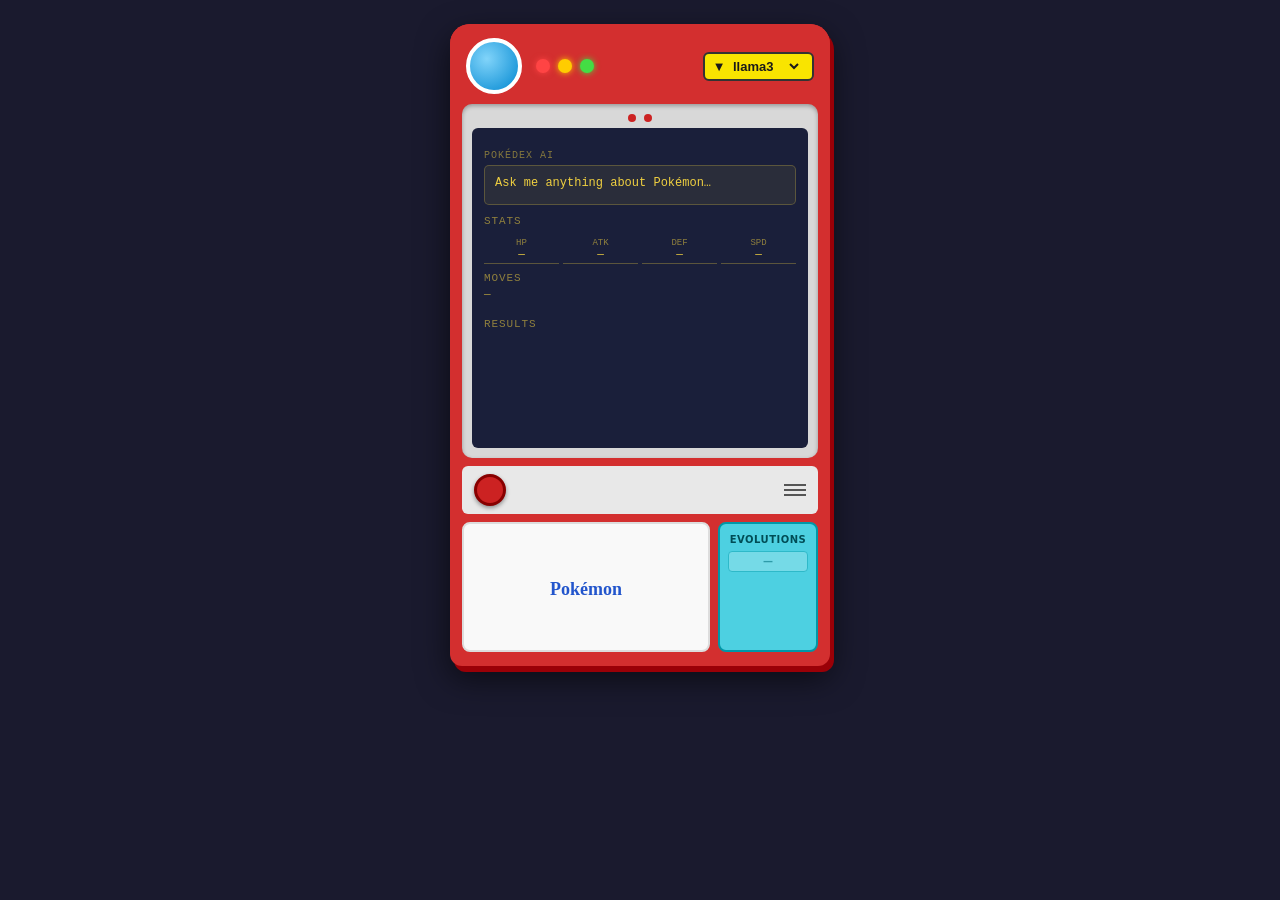
==== frontend/index.html @ 0d3947b3 "feat: Task 4 — Pokédex HTML shell with Atomic search, RGA panel, controls, bottom panels" ====
<!DOCTYPE html>
<html lang="en">
<head>
  <meta charset="UTF-8" />
  <meta name="viewport" content="width=device-width, initial-scale=1.0" />
  <title>Pokédex — Agentic Edition</title>
  <link rel="stylesheet" href="/frontend/pokedex-styles.css" />

  <!-- Coveo Atomic from CDN — no build step -->
  <script type="module"
    src="https://static.cloud.coveo.com/atomic/v3/atomic.esm.js">
  </script>
  <link rel="stylesheet"
    href="https://static.cloud.coveo.com/atomic/v3/themes/coveo.css" />
</head>

<!--
  data-coveo-org is read by pokedex-atomic.js to initialize the Atomic engine.
  Flask injects the real value via render_template_string.
-->
<body data-coveo-org="{{ COVEO_ORGANIZATION_ID }}">

<!-- ═══════════════════════════════════════════════════════════
     Facets side-drawer (opened by hamburger button)
═══════════════════════════════════════════════════════════════ -->
<div class="facets-drawer" id="facets-drawer">
  <span class="facets-close" id="facets-close">✕ Close</span>
  <h3 style="font-size:14px;margin-bottom:12px;">Filter Pokémon</h3>

  <!-- Facets reference Coveo index field names -->
  <atomic-facet field="type1" label="Primary Type"
    display-values-as="link" number-of-values="18">
  </atomic-facet>

  <atomic-facet field="type2" label="Secondary Type"
    display-values-as="link" number-of-values="18"
    style="margin-top:16px;">
  </atomic-facet>

  <atomic-numeric-facet field="total" label="Base Stat Total"
    style="margin-top:16px;">
    <atomic-numeric-range start="0"   end="300" label="0–300"></atomic-numeric-range>
    <atomic-numeric-range start="300" end="450" label="300–450"></atomic-numeric-range>
    <atomic-numeric-range start="450" end="600" label="450–600"></atomic-numeric-range>
    <atomic-numeric-range start="600" end="999" label="600+"></atomic-numeric-range>
  </atomic-numeric-facet>

  <atomic-facet field="generation" label="Generation"
    style="margin-top:16px;">
  </atomic-facet>
</div>

<!-- ═══════════════════════════════════════════════════════════
     Main Pokédex device — wrapped in atomic-search-interface
═══════════════════════════════════════════════════════════════ -->
<atomic-search-interface id="atomic-search-interface">
<div class="pokedex-device">

  <!-- ── TOP BAR: lens + LEDs + model selector ── -->
  <div class="pokedex-top-bar">
    <div class="pokedex-lens"></div>
    <div class="pokedex-leds">
      <div class="led led-red"></div>
      <div class="led led-yellow"></div>
      <div class="led led-green"></div>
    </div>
    <div class="pokedex-model-selector">
      <span class="model-selector-arrow">▼</span>
      <select id="model-select" title="Select Ollama model">
        <option value="llama3">llama3</option>
        <option value="llama3.1">llama3.1</option>
        <option value="mistral">mistral</option>
        <option value="gemma3">gemma3</option>
        <option value="phi4">phi4</option>
      </select>
    </div>
  </div>

  <!-- ── SCREEN BEZEL ── -->
  <div class="pokedex-screen-bezel">
    <div class="screen-indicator-dots">
      <div class="screen-dot"></div>
      <div class="screen-dot"></div>
    </div>

    <!-- ── SCREEN: all Atomic components live here ── -->
    <div class="pokedex-screen">

      <!-- Search bar with Query Suggest -->
      <div class="screen-search-row">
        <atomic-search-box
          number-of-queries="5"
          minimum-query-length="1"
          clear-filters="false">
        </atomic-search-box>
      </div>

      <!-- RGA / Ollama answer panel -->
      <div class="rga-label">Pokédex AI</div>
      <div class="rga-panel" id="rga-panel">
        Ask me anything about Pokémon…
      </div>

      <!-- Quick stat row (populated on result click) -->
      <div class="screen-section-label">Stats</div>
      <div class="screen-stats-row" id="screen-stats-row">
        <div class="stat-cell"><div class="stat-label">HP</div><div>—</div></div>
        <div class="stat-cell"><div class="stat-label">Atk</div><div>—</div></div>
        <div class="stat-cell"><div class="stat-label">Def</div><div>—</div></div>
        <div class="stat-cell"><div class="stat-label">Spd</div><div>—</div></div>
      </div>

      <!-- Moves section (populated on result click via Coveo raw field) -->
      <div class="screen-section-label">Moves</div>
      <div id="moves-list" style="font-size:11px;color:rgba(240,208,64,0.7);min-height:20px;">
        —
      </div>

      <!-- Coveo Atomic result list -->
      <div class="screen-section-label" style="margin-top:10px;">Results</div>
      <atomic-result-list
        display="list"
        image-size="none"
        density="compact">
        <atomic-result-template>
          <template>
            <atomic-result-section-title>
              <atomic-result-link></atomic-result-link>
            </atomic-result-section-title>
            <atomic-result-section-badges>
              <atomic-field-condition must-match-field="type1">
                <atomic-result-badge field="type1" label="Type 1"></atomic-result-badge>
              </atomic-field-condition>
              <atomic-field-condition must-match-field="type2">
                <atomic-result-badge field="type2" label="Type 2"></atomic-result-badge>
              </atomic-field-condition>
            </atomic-result-section-badges>
            <atomic-result-section-excerpt>
              <atomic-result-text field="excerpt" should-highlight="true">
              </atomic-result-text>
            </atomic-result-section-excerpt>
          </template>
        </atomic-result-template>
      </atomic-result-list>

      <!-- Pagination -->
      <atomic-pager style="margin-top:8px;"></atomic-pager>

    </div><!-- /.pokedex-screen -->
  </div><!-- /.pokedex-screen-bezel -->

  <!-- ── CONTROLS ROW ── -->
  <div class="pokedex-controls">
    <!-- Power / reset button -->
    <button class="ctrl-power-btn" id="power-btn" title="Reset search"></button>
    <!-- Type quick-filter badges (populated by JS) -->
    <div class="ctrl-type-badges" id="type-badges"></div>
    <!-- Hamburger → opens facets drawer -->
    <div class="ctrl-hamburger" id="hamburger-btn" title="Filters">
      <span></span><span></span><span></span>
    </div>
  </div>

  <!-- ── BOTTOM PANELS ── -->
  <div class="pokedex-bottom">
    <!-- Photo + name card -->
    <div class="pokedex-bottom-photo">
      <img class="photo-sprite"
           src="/images/placeholder.png"
           alt="Pokémon sprite"
           onerror="this.style.display='none'" />
      <div class="photo-name" id="photo-name">Pokémon</div>
    </div>

    <!-- Evolutions card -->
    <div class="pokedex-bottom-evolutions">
      <div class="evo-title">Evolutions</div>
      <div class="evo-chain" id="evo-chain">
        <div class="evo-box" style="opacity:0.4;">—</div>
      </div>
    </div>
  </div>

</div><!-- /.pokedex-device -->
</atomic-search-interface>

<!-- Query breadcrumb + summary (below device) -->
<div style="margin-top:10px;width:380px;max-width:100%;">
  <atomic-breadbox></atomic-breadbox>
  <atomic-query-summary
    style="font-size:11px;color:#aaa;margin-top:4px;">
  </atomic-query-summary>
</div>

<script type="module" src="/frontend/pokedex-atomic.js"></script>
</body>
</html>
---- frontend/pokedex-styles.css ----
/* ====================================================
   Pokédex Device Chrome — matches the hand-drawn sketch
   ==================================================== */
:root {
  --device-red: #d32f2f;
  --device-dark-red: #9a0007;
  --screen-bg: #1a1f3a;
  --screen-text: #f0d040;
  --screen-border: #c8c8c8;
  --bottom-white: #f9f9f9;
  --bottom-cyan: #4dd0e1;
  --control-row-bg: #e8e8e8;
}

*, *::before, *::after { box-sizing: border-box; margin: 0; padding: 0; }

body {
  background: #1a1a2e;
  display: flex;
  flex-direction: column;
  align-items: center;
  min-height: 100vh;
  padding: 24px 16px;
  font-family: -apple-system, "Segoe UI", system-ui, sans-serif;
}

/* ── Outer device body ── */
.pokedex-device {
  background: var(--device-red);
  border-radius: 20px 20px 12px 12px;
  width: 380px;
  max-width: 100%;
  box-shadow: 4px 6px 0 var(--device-dark-red), 0 12px 32px rgba(0,0,0,0.6);
  display: flex;
  flex-direction: column;
  overflow: hidden;
}

/* ── Top bar: camera lens + LEDs + model selector ── */
.pokedex-top-bar {
  display: flex;
  align-items: center;
  gap: 10px;
  padding: 14px 16px 10px;
  background: var(--device-red);
}
.pokedex-lens {
  width: 56px; height: 56px;
  border-radius: 50%;
  background: radial-gradient(circle at 35% 35%, #81d4fa, #0288d1);
  border: 4px solid #fff;
  flex-shrink: 0;
}
.pokedex-leds {
  display: flex; gap: 8px; margin-left: 4px;
}
.led {
  width: 14px; height: 14px;
  border-radius: 50%;
}
.led-red    { background: #ff4444; box-shadow: 0 0 6px #ff4444; }
.led-yellow { background: #ffcc00; box-shadow: 0 0 6px #ffcc00; }
.led-green  { background: #44dd44; box-shadow: 0 0 6px #44dd44; }

.pokedex-model-selector {
  margin-left: auto;
  display: flex; align-items: center; gap: 6px;
  background: #f9e400;
  border: 2px solid #333;
  border-radius: 6px;
  padding: 4px 10px;
  font-size: 13px; font-weight: 700;
  color: #1a1a1a;
  cursor: pointer;
}
.model-selector-arrow { font-size: 10px; }
#model-select {
  background: transparent; border: none; outline: none;
  font-weight: 700; font-size: 13px; cursor: pointer;
  color: #1a1a1a;
}

/* ── Screen bezel ── */
.pokedex-screen-bezel {
  background: #d8d8d8;
  margin: 0 12px 8px;
  border-radius: 10px;
  padding: 10px;
  box-shadow: inset 0 2px 4px rgba(0,0,0,0.3);
}
.screen-indicator-dots {
  display: flex; justify-content: center; gap: 8px; margin-bottom: 6px;
}
.screen-dot {
  width: 8px; height: 8px; border-radius: 50%;
  background: #cc2222;
}

/* ── Screen area (Atomic results mount here) ── */
.pokedex-screen {
  background: var(--screen-bg);
  border-radius: 6px;
  min-height: 320px;
  padding: 12px;
  color: var(--screen-text);
  font-family: "Courier New", monospace;
  overflow-y: auto;
  position: relative;
}

/* Search bar inside screen */
.screen-search-row {
  display: flex; gap: 6px; margin-bottom: 10px;
}
atomic-search-box {
  flex: 1;
  --atomic-primary-color: #f0d040;
  --atomic-neutral-dark-900: #f0d040;
  --atomic-background-color: #0f1228;
  --atomic-font-family: "Courier New", monospace;
}

/* RGA answer panel */
.rga-panel {
  background: rgba(240,208,64,0.08);
  border: 1px solid rgba(240,208,64,0.25);
  border-radius: 5px;
  padding: 8px 10px;
  font-size: 12px;
  color: var(--screen-text);
  margin-bottom: 10px;
  min-height: 40px;
  line-height: 1.5;
}
.rga-label {
  font-size: 10px; letter-spacing: 0.1em; text-transform: uppercase;
  color: rgba(240,208,64,0.5); margin-bottom: 4px;
}

/* Stats row inside screen */
.screen-stats-row {
  display: grid; grid-template-columns: repeat(4, 1fr);
  gap: 4px; margin-top: 8px;
}
.stat-cell {
  text-align: center; font-size: 11px;
  color: var(--screen-text);
  padding: 3px;
  border-bottom: 1px solid rgba(240,208,64,0.3);
}
.stat-cell .stat-label { opacity: 0.55; font-size: 9px; text-transform: uppercase; }

/* Moves section */
.screen-section-label {
  font-size: 11px; letter-spacing: 0.08em; text-transform: uppercase;
  color: rgba(240,208,64,0.55); margin: 8px 0 4px;
}

/* ── Control row below screen ── */
.pokedex-controls {
  background: var(--control-row-bg);
  margin: 0 12px;
  border-radius: 6px;
  padding: 8px 12px;
  display: flex; align-items: center; gap: 10px;
}
.ctrl-power-btn {
  width: 32px; height: 32px; border-radius: 50%;
  background: #cc2222;
  border: 3px solid #880000;
  box-shadow: 0 2px 4px rgba(0,0,0,0.4);
  cursor: pointer; flex-shrink: 0;
}
.ctrl-type-badges { display: flex; gap: 4px; flex: 1; }
.type-badge {
  padding: 4px 10px;
  border-radius: 4px;
  font-size: 11px; font-weight: 700;
  cursor: pointer; text-transform: capitalize;
  transition: opacity 0.15s;
  border: none;
}
.type-badge:hover { opacity: 0.8; }
.type-badge.active { outline: 2px solid #fff; }
.ctrl-hamburger {
  display: flex; flex-direction: column; gap: 3px; cursor: pointer; margin-left: auto;
}
.ctrl-hamburger span {
  display: block; width: 22px; height: 2px; background: #555;
}

/* ── Bottom half: photo card + evolutions card ── */
.pokedex-bottom {
  display: grid; grid-template-columns: 1fr auto;
  gap: 8px; margin: 8px 12px 14px;
}
.pokedex-bottom-photo {
  background: var(--bottom-white);
  border-radius: 8px;
  padding: 14px;
  display: flex; flex-direction: column; align-items: center; justify-content: center;
  min-height: 130px;
  border: 2px solid #ddd;
}
.photo-sprite {
  width: 90px; height: 90px; object-fit: contain;
}
.photo-name {
  font-size: 18px; font-weight: 900;
  color: #2255cc; margin-top: 6px; text-align: center;
  font-family: "Comic Sans MS", "Chalkboard SE", cursive;
  line-height: 1.2;
}
.photo-placeholder {
  font-size: 12px; color: #aaa; text-align: center;
}

.pokedex-bottom-evolutions {
  background: var(--bottom-cyan);
  border-radius: 8px;
  padding: 10px 8px;
  width: 100px;
  display: flex; flex-direction: column; gap: 2px;
  border: 2px solid #0097a7;
}
.evo-title {
  font-size: 10px; font-weight: 800; color: #004D56; text-align: center;
  text-transform: uppercase; letter-spacing: 0.05em; margin-bottom: 4px;
}
.evo-chain {
  display: flex; flex-direction: column; align-items: center; gap: 2px;
}
.evo-box {
  background: #b2ebf2;
  border: 1.5px solid #0097a7;
  border-radius: 4px;
  width: 80px; padding: 4px 6px;
  font-size: 10px; font-weight: 700; color: #004D56;
  text-align: center;
  cursor: pointer;
}
.evo-box:hover { background: #e0f7fa; }
.evo-arrow {
  font-size: 10px; color: #00696f;
  display: flex; align-items: center; gap: 2px;
}
.evo-arrow .evo-level {
  font-size: 9px; color: #004D56; font-weight: 700;
}

/* ── Atomic overrides — dark screen theme ── */
atomic-result-list {
  --atomic-result-separator-color: rgba(240,208,64,0.2);
}

/* ── Facets panel (hamburger menu) ── */
.facets-drawer {
  display: none;
  position: fixed; top: 0; right: 0;
  width: 260px; height: 100vh;
  background: #fff;
  box-shadow: -4px 0 20px rgba(0,0,0,0.3);
  z-index: 100;
  padding: 20px 16px;
  overflow-y: auto;
}
.facets-drawer.open { display: block; }
.facets-close {
  font-size: 18px; cursor: pointer; float: right; margin-bottom: 12px;
}

/* ── Query Suggest dropdown ── */
atomic-search-box::part(suggestions-wrapper) {
  background: #0f1228;
  border: 1px solid rgba(240,208,64,0.3);
  color: #f0d040;
}
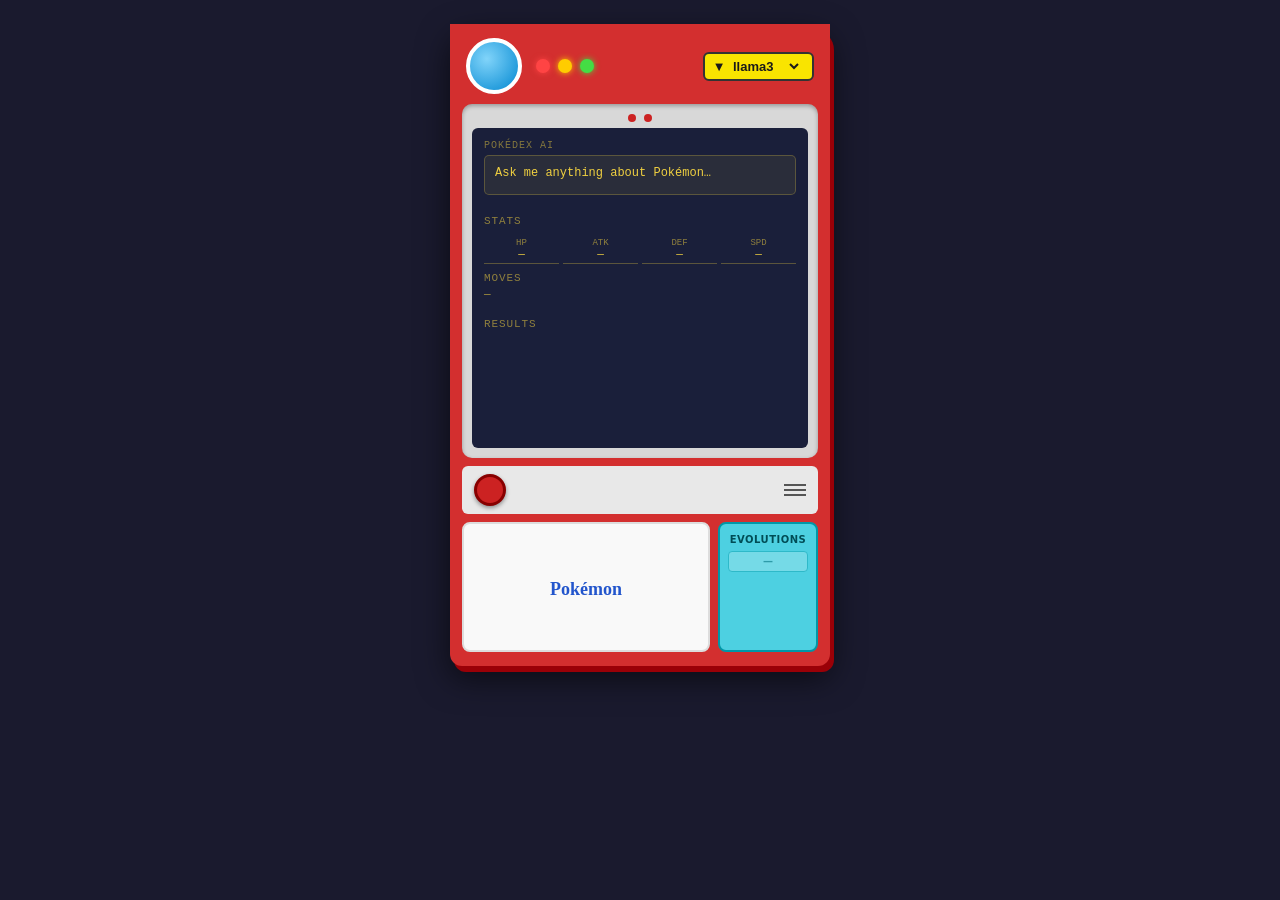
==== commit 740d7513: "feat: wire up Coveo search box and dark-theme it - Add customElements.whenDefined() guard so atomic-" ====
--- a/frontend/index.html
+++ b/frontend/index.html
@@ -86,19 +86,19 @@
     <!-- ── SCREEN: all Atomic components live here ── -->
     <div class="pokedex-screen">
 
-      <!-- Search bar with Query Suggest -->
+      <!-- RGA / Ollama answer panel -->
+      <div class="rga-label">Pokédex AI</div>
+      <div class="rga-panel" id="rga-panel">
+        Ask me anything about Pokémon…
+      </div>
+
+      <!-- Search bar with Query Suggest — sits below the AI panel -->
       <div class="screen-search-row">
         <atomic-search-box
           number-of-queries="5"
           minimum-query-length="1"
           clear-filters="false">
         </atomic-search-box>
-      </div>
-
-      <!-- RGA / Ollama answer panel -->
-      <div class="rga-label">Pokédex AI</div>
-      <div class="rga-panel" id="rga-panel">
-        Ask me anything about Pokémon…
       </div>
 
       <!-- Quick stat row (populated on result click) -->
--- a/frontend/pokedex-styles.css
+++ b/frontend/pokedex-styles.css
@@ -33,7 +33,8 @@
   box-shadow: 4px 6px 0 var(--device-dark-red), 0 12px 32px rgba(0,0,0,0.6);
   display: flex;
   flex-direction: column;
-  overflow: hidden;
+  /* overflow:hidden was removed — it clips the atomic-search-box suggestions dropdown */
+  overflow: visible;
 }
 
 /* ── Top bar: camera lens + LEDs + model selector ── */
@@ -105,6 +106,7 @@
   color: var(--screen-text);
   font-family: "Courier New", monospace;
   overflow-y: auto;
+  overflow-x: visible; /* allow search suggestions to extend beyond screen bounds */
   position: relative;
 }
 
@@ -114,10 +116,40 @@
 }
 atomic-search-box {
   flex: 1;
-  --atomic-primary-color: #f0d040;
+  /* Atomic design-token overrides — dark Pokédex screen palette */
+  --atomic-primary-color:    #f0d040;
+  --atomic-on-primary:       #1a1f3a;
+  --atomic-background:       #0f1228;
+  --atomic-on-background:    #f0d040;
+  --atomic-background-color: #0f1228;
+  --atomic-neutral:          rgba(240,208,64,0.25);
+  --atomic-neutral-dark:     rgba(240,208,64,0.5);
   --atomic-neutral-dark-900: #f0d040;
-  --atomic-background-color: #0f1228;
-  --atomic-font-family: "Courier New", monospace;
+  --atomic-font-family:      "Courier New", monospace;
+  --atomic-ring-color:       rgba(240,208,64,0.6);
+}
+
+/* Input field (shadow ::part) */
+atomic-search-box::part(input) {
+  background:    #0f1228;
+  color:         #f0d040;
+  border:        1px solid rgba(240,208,64,0.4);
+  border-radius: 5px;
+  caret-color:   #f0d040;
+  font-family:   "Courier New", monospace;
+  font-size:     13px;
+}
+atomic-search-box::part(input):focus {
+  border-color: #f0d040;
+  outline:      none;
+  box-shadow:   0 0 0 2px rgba(240,208,64,0.2);
+}
+
+/* Submit / clear icon buttons */
+atomic-search-box::part(submit-button),
+atomic-search-box::part(clear-button) {
+  color:      #f0d040;
+  background: transparent;
 }
 
 /* RGA answer panel */
@@ -272,6 +304,15 @@
 /* ── Query Suggest dropdown ── */
 atomic-search-box::part(suggestions-wrapper) {
   background: #0f1228;
-  border: 1px solid rgba(240,208,64,0.3);
-  color: #f0d040;
-}
+  border:     1px solid rgba(240,208,64,0.3);
+  color:      #f0d040;
+}
+atomic-search-box::part(suggestion) {
+  color:       #f0d040;
+  font-family: "Courier New", monospace;
+  font-size:   12px;
+}
+atomic-search-box::part(suggestion):hover,
+atomic-search-box::part(active-suggestion) {
+  background: rgba(240,208,64,0.12);
+}
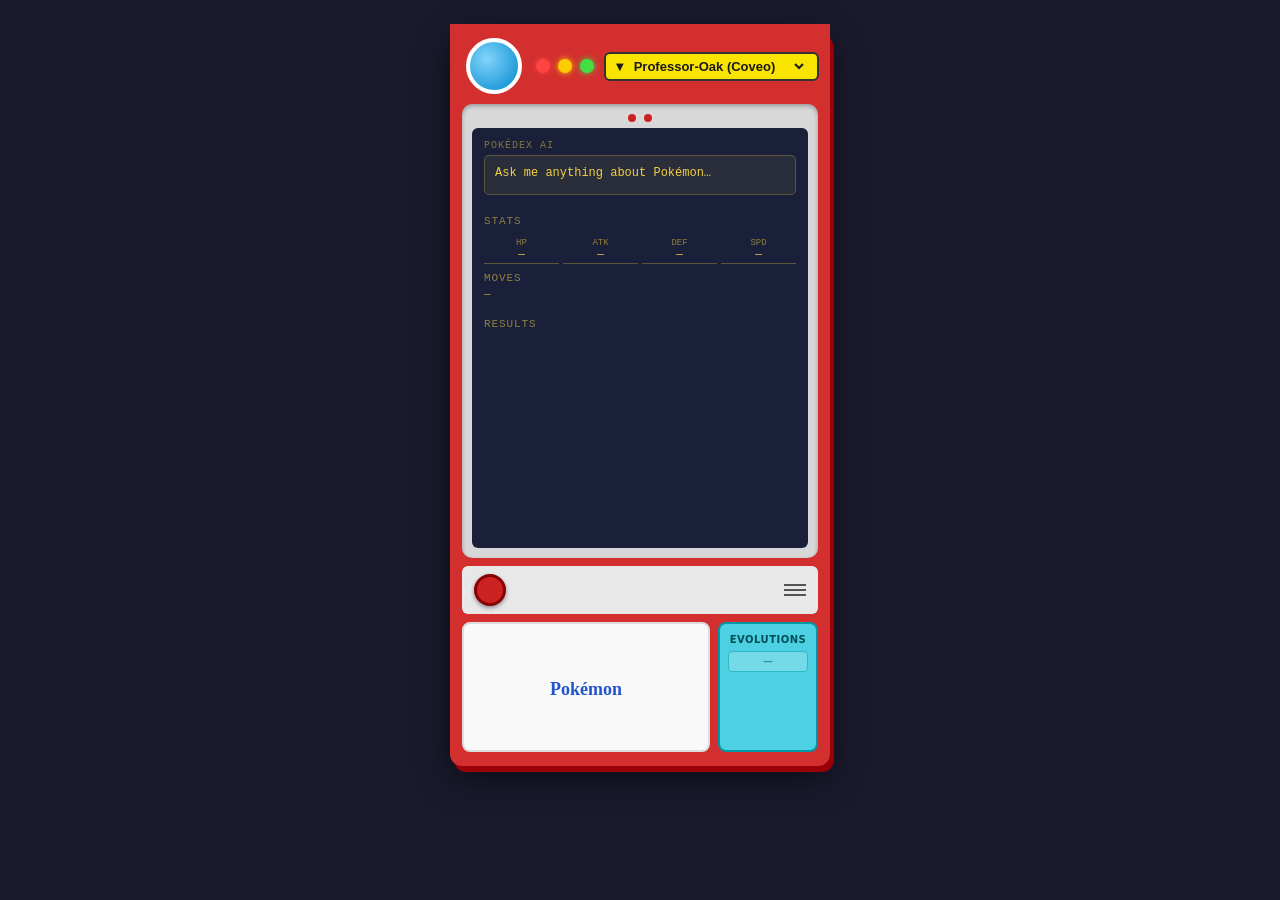
==== commit 7b8f8b18: "feat: fix CRGA streaming + add eval framework - Fix /api/rga-coveo: use correct Coveo streaming endp" ====
--- a/frontend/index.html
+++ b/frontend/index.html
@@ -66,12 +66,17 @@
     </div>
     <div class="pokedex-model-selector">
       <span class="model-selector-arrow">▼</span>
-      <select id="model-select" title="Select Ollama model">
-        <option value="llama3">llama3</option>
-        <option value="llama3.1">llama3.1</option>
-        <option value="mistral">mistral</option>
-        <option value="gemma3">gemma3</option>
-        <option value="phi4">phi4</option>
+      <select id="model-select" title="Select AI model for answers">
+        <optgroup label="Coveo">
+          <option value="coveo-rga">Professor-Oak (Coveo)</option>
+        </optgroup>
+        <optgroup label="Ollama (local)">
+          <option value="llama3">llama3</option>
+          <option value="llama3.1">llama3.1</option>
+          <option value="mistral">mistral</option>
+          <option value="gemma3">gemma3</option>
+          <option value="phi4">phi4</option>
+        </optgroup>
       </select>
     </div>
   </div>
--- a/frontend/pokedex-styles.css
+++ b/frontend/pokedex-styles.css
@@ -101,7 +101,7 @@
 .pokedex-screen {
   background: var(--screen-bg);
   border-radius: 6px;
-  min-height: 320px;
+  height: 420px;
   padding: 12px;
   color: var(--screen-text);
   font-family: "Courier New", monospace;
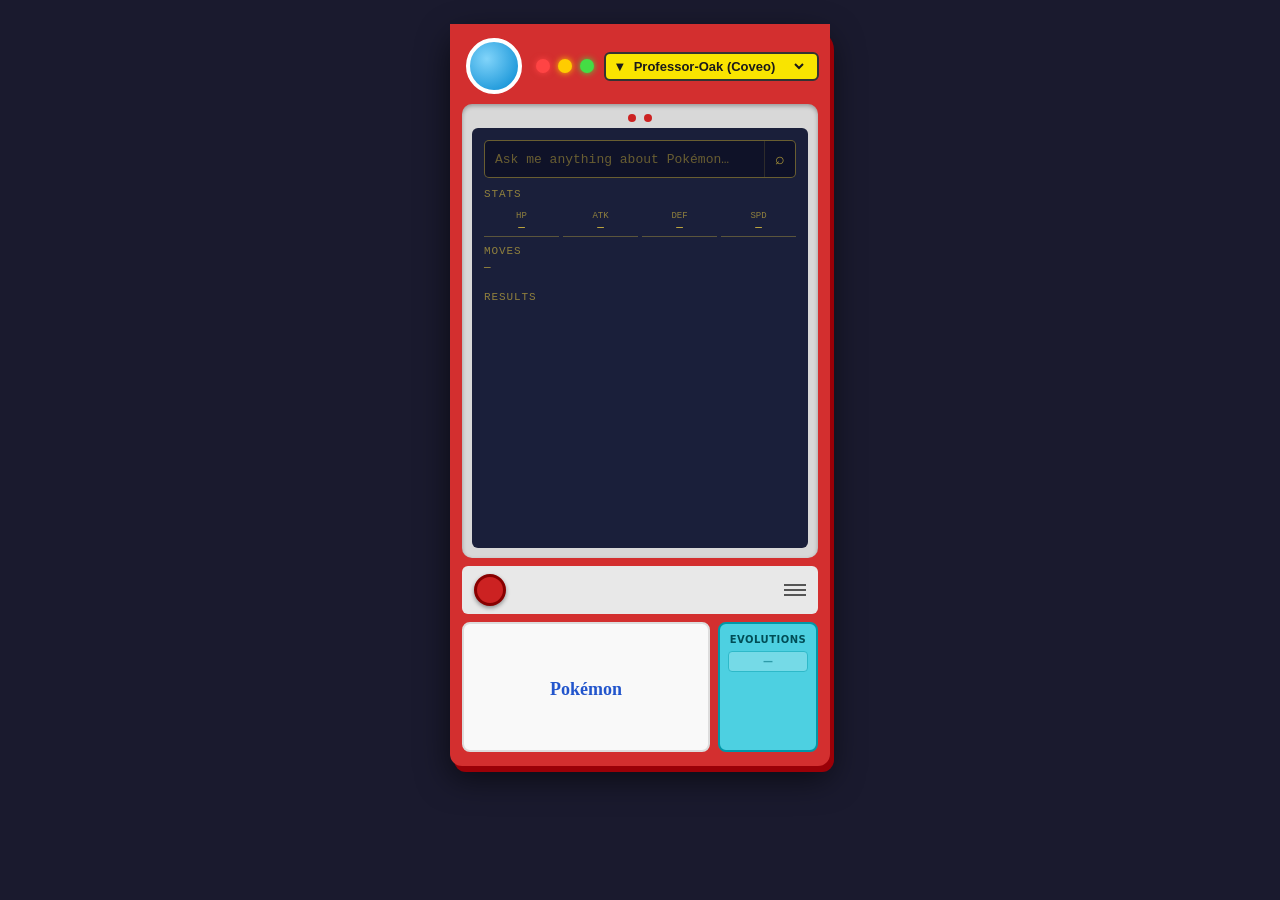
==== commit 7e098bb5: "feat: unified search + AI answer bar Replace the two-bar layout (static rga-panel + atomic-search-bo" ====
--- a/frontend/index.html
+++ b/frontend/index.html
@@ -91,20 +91,30 @@
     <!-- ── SCREEN: all Atomic components live here ── -->
     <div class="pokedex-screen">
 
-      <!-- RGA / Ollama answer panel -->
-      <div class="rga-label">Pokédex AI</div>
-      <div class="rga-panel" id="rga-panel">
-        Ask me anything about Pokémon…
-      </div>
-
-      <!-- Search bar with Query Suggest — sits below the AI panel -->
-      <div class="screen-search-row">
-        <atomic-search-box
-          number-of-queries="5"
-          minimum-query-length="1"
-          clear-filters="false">
-        </atomic-search-box>
-      </div>
+      <!-- Unified search + AI answer bar -->
+      <div class="unified-bar-wrap">
+        <div class="unified-bar-input-row">
+          <input
+            id="unified-input"
+            class="unified-input"
+            type="text"
+            placeholder="Ask me anything about Pokémon…"
+            autocomplete="off"
+            spellcheck="false" />
+          <button class="unified-submit-btn" id="unified-submit" title="Search">&#x2315;</button>
+        </div>
+        <div class="unified-answer" id="rga-panel"></div>
+      </div>
+
+      <!-- atomic-search-box is hidden but kept so Atomic's headless SearchBox
+           controller is available for programmatic search dispatch -->
+      <atomic-search-box
+        id="atomic-search-box-hidden"
+        number-of-queries="5"
+        minimum-query-length="1"
+        clear-filters="false"
+        style="display:none;">
+      </atomic-search-box>
 
       <!-- Quick stat row (populated on result click) -->
       <div class="screen-section-label">Stats</div>
@@ -129,17 +139,24 @@
         density="compact">
         <atomic-result-template>
           <template>
+            <!-- Request the fields we need from the index -->
+            <atomic-result-fields-list
+              fields="title,excerpt,image_url,type1,type2,hp,attack,defense,speed,total">
+            </atomic-result-fields-list>
+
             <atomic-result-section-title>
               <atomic-result-link></atomic-result-link>
             </atomic-result-section-title>
+
             <atomic-result-section-badges>
               <atomic-field-condition must-match-field="type1">
-                <atomic-result-badge field="type1" label="Type 1"></atomic-result-badge>
+                <atomic-result-badge field="type1"></atomic-result-badge>
               </atomic-field-condition>
               <atomic-field-condition must-match-field="type2">
-                <atomic-result-badge field="type2" label="Type 2"></atomic-result-badge>
+                <atomic-result-badge field="type2"></atomic-result-badge>
               </atomic-field-condition>
             </atomic-result-section-badges>
+
             <atomic-result-section-excerpt>
               <atomic-result-text field="excerpt" should-highlight="true">
               </atomic-result-text>
--- a/frontend/pokedex-styles.css
+++ b/frontend/pokedex-styles.css
@@ -110,63 +110,66 @@
   position: relative;
 }
 
-/* Search bar inside screen */
-.screen-search-row {
-  display: flex; gap: 6px; margin-bottom: 10px;
-}
-atomic-search-box {
+/* ── Unified search + AI answer bar ── */
+.unified-bar-wrap {
+  margin-bottom: 10px;
+}
+.unified-bar-input-row {
+  display: flex;
+  align-items: center;
+  background: #0f1228;
+  border: 1px solid rgba(240,208,64,0.4);
+  border-radius: 5px;
+  overflow: hidden;
+}
+.unified-bar-input-row:focus-within {
+  border-color: #f0d040;
+  box-shadow: 0 0 0 2px rgba(240,208,64,0.2);
+}
+.unified-input {
   flex: 1;
-  /* Atomic design-token overrides — dark Pokédex screen palette */
-  --atomic-primary-color:    #f0d040;
-  --atomic-on-primary:       #1a1f3a;
-  --atomic-background:       #0f1228;
-  --atomic-on-background:    #f0d040;
-  --atomic-background-color: #0f1228;
-  --atomic-neutral:          rgba(240,208,64,0.25);
-  --atomic-neutral-dark:     rgba(240,208,64,0.5);
-  --atomic-neutral-dark-900: #f0d040;
-  --atomic-font-family:      "Courier New", monospace;
-  --atomic-ring-color:       rgba(240,208,64,0.6);
-}
-
-/* Input field (shadow ::part) */
-atomic-search-box::part(input) {
-  background:    #0f1228;
-  color:         #f0d040;
-  border:        1px solid rgba(240,208,64,0.4);
-  border-radius: 5px;
-  caret-color:   #f0d040;
-  font-family:   "Courier New", monospace;
-  font-size:     13px;
-}
-atomic-search-box::part(input):focus {
-  border-color: #f0d040;
-  outline:      none;
-  box-shadow:   0 0 0 2px rgba(240,208,64,0.2);
-}
-
-/* Submit / clear icon buttons */
-atomic-search-box::part(submit-button),
-atomic-search-box::part(clear-button) {
-  color:      #f0d040;
   background: transparent;
-}
-
-/* RGA answer panel */
-.rga-panel {
-  background: rgba(240,208,64,0.08);
-  border: 1px solid rgba(240,208,64,0.25);
-  border-radius: 5px;
-  padding: 8px 10px;
+  border: none;
+  outline: none;
+  color: #f0d040;
+  caret-color: #f0d040;
+  font-family: "Courier New", monospace;
+  font-size: 13px;
+  padding: 9px 10px;
+}
+.unified-input::placeholder {
+  color: rgba(240,208,64,0.4);
+}
+.unified-submit-btn {
+  flex-shrink: 0;
+  background: transparent;
+  border: none;
+  border-left: 1px solid rgba(240,208,64,0.2);
+  color: #f0d040;
+  font-size: 16px;
+  padding: 0 10px;
+  cursor: pointer;
+  line-height: 36px;
+  height: 36px;
+  opacity: 0.7;
+  transition: opacity 0.15s;
+}
+.unified-submit-btn:hover { opacity: 1; }
+
+/* AI answer — shown below the input, hidden when empty */
+.unified-answer {
   font-size: 12px;
   color: var(--screen-text);
-  margin-bottom: 10px;
-  min-height: 40px;
   line-height: 1.5;
-}
-.rga-label {
-  font-size: 10px; letter-spacing: 0.1em; text-transform: uppercase;
-  color: rgba(240,208,64,0.5); margin-bottom: 4px;
+  padding: 6px 2px 2px;
+  min-height: 0;
+  display: none;  /* hidden until an answer arrives */
+}
+.unified-answer.has-answer {
+  display: block;
+  border-top: 1px solid rgba(240,208,64,0.15);
+  margin-top: 6px;
+  padding-top: 6px;
 }
 
 /* Stats row inside screen */
